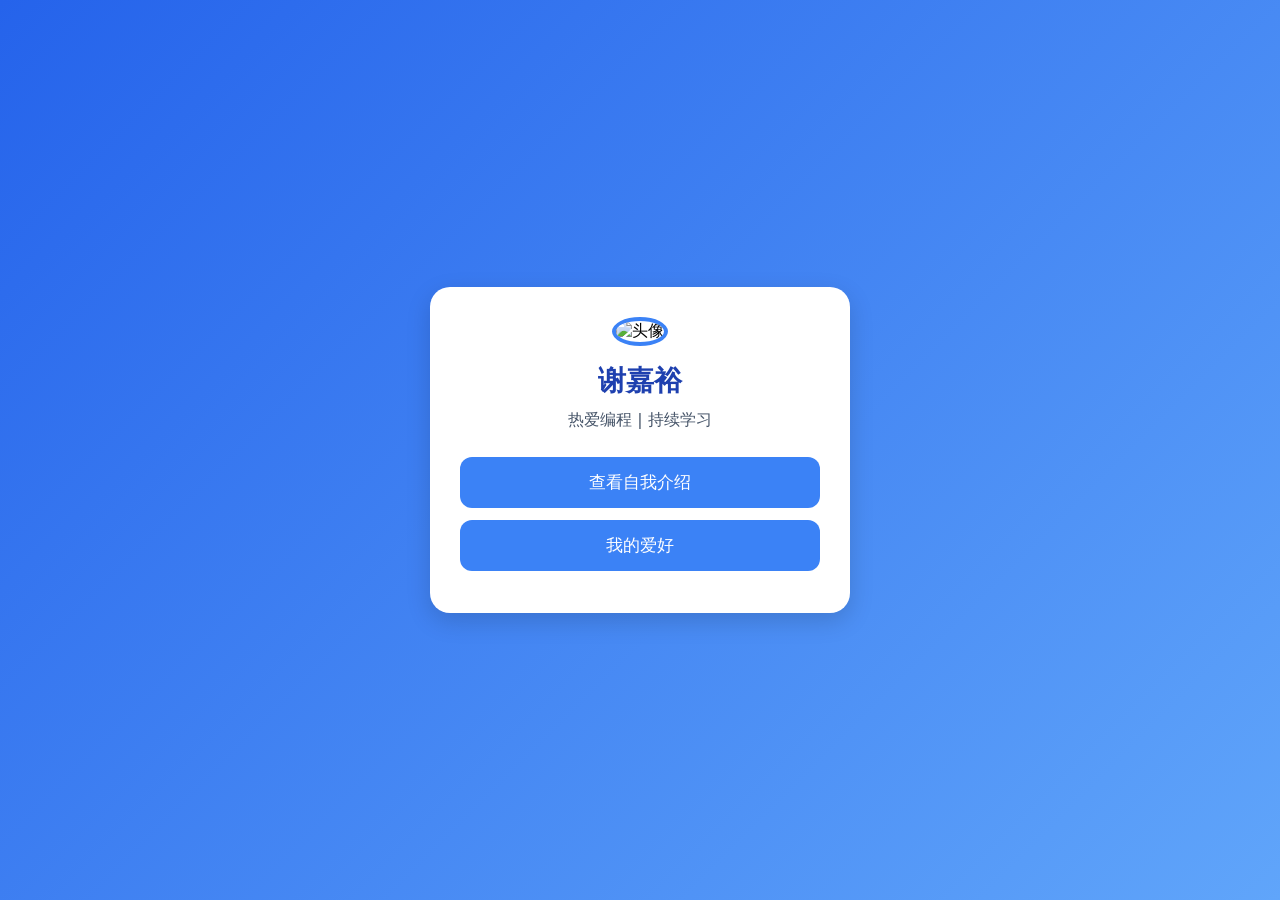
==== index.html @ 0df40754 "Update index.html" ====
<!DOCTYPE html>
<html lang="zh-CN">
<head>
    <meta charset="UTF-8">
    <meta name="viewport" content="width=device-width, initial-scale=1.0">
    <title>谢嘉裕的主页</title>
    <style>
        *{margin:0;padding:0;box-sizing:border-box;font-family:system-ui;}
        body{
            background: linear-gradient(135deg, #2563eb, #60a5fa);
            min-height:100vh;
            display:flex;
            align-items:center;
            justify-content:center;
            padding:20px;
        }
        .card{
            background:#ffffff;
            border-radius:20px;
            padding:30px;
            text-align:center;
            box-shadow:0 8px 24px rgba(0,0,0,0.15);
            max-width:420px;
            width:100%;
            /* 淡入动画 */
            animation: fadeIn 0.8s ease-in-out;
        }
        @keyframes fadeIn {
            from {opacity:0; transform: translateY(15px);}
            to {opacity:1; transform: translateY(0);}
        }
        .avatar{
            width:140px;
            height:140px;
            border-radius:50%;
            object-fit:cover;
            border:4px solid #3b82f6;
            margin-bottom:16px;
        }
        h1{color:#1e40af;margin-bottom:10px;font-size:28px;}
        p{color:#475569;margin-bottom:26px;font-size:16px;}
        .btn{
            display:block;
            text-decoration:none;
            background:#3b82f6;
            color:white;
            padding:14px;
            border-radius:12px;
            margin:12px 0;
            font-size:17px;
            transition:0.2s;
        }
        .btn:hover{background:#1d4ed8;transform:scale(1.03);}
    </style>
</head>
<body>
    <div class="card">
        <!-- 修改这里，换成你的头像文件名 -->
        <img class="avatar" src="avatar.png" alt="头像">
        <h1>谢嘉裕</h1>
        <p>热爱编程 | 持续学习</p>
        <a href="about.html" class="btn">查看自我介绍</a>
        <a href="hobby.html" class="btn">我的爱好</a>
    </div>
</body>
</html>
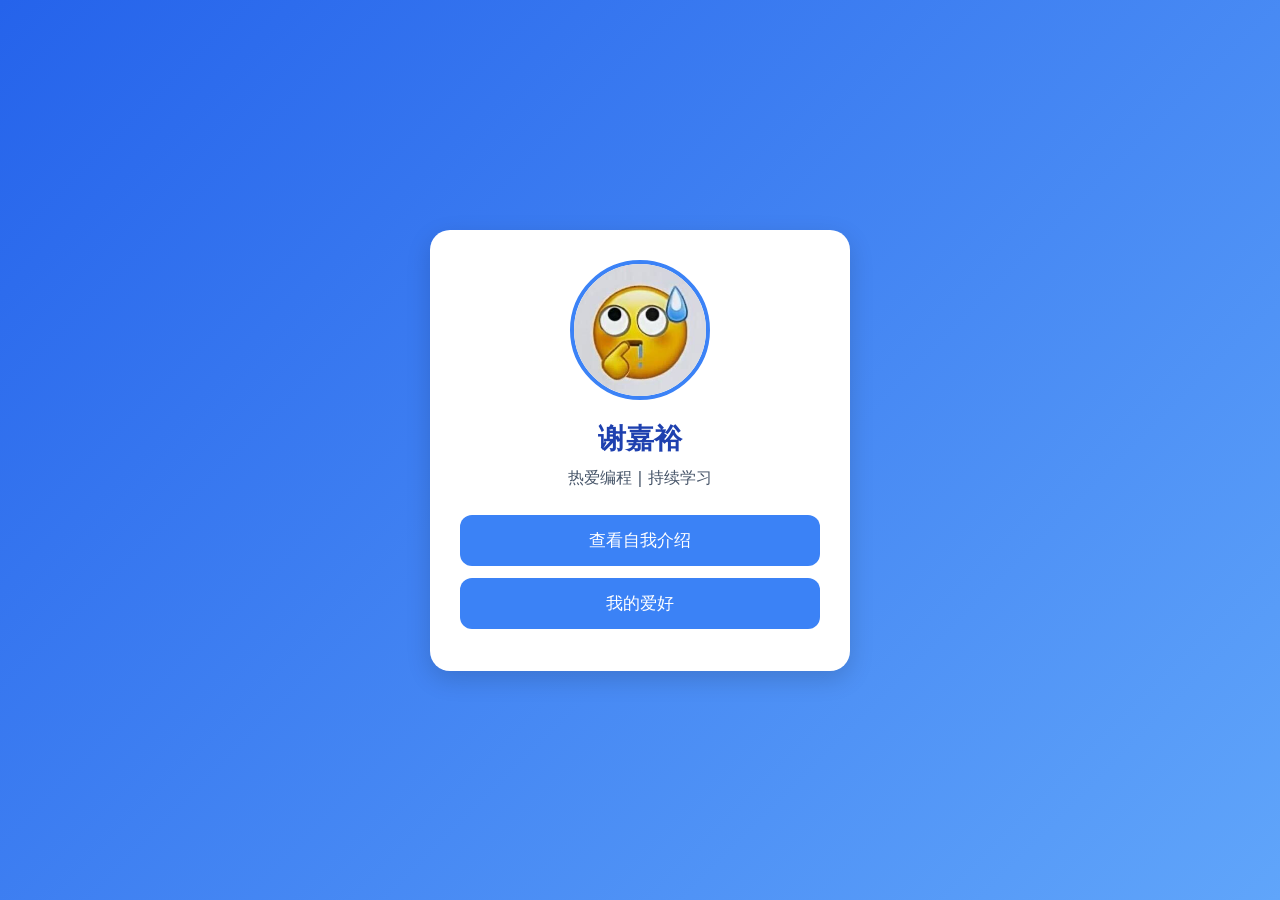
==== commit d31d0751: "Update index.html" ====
--- a/index.html
+++ b/index.html
@@ -56,7 +56,7 @@
 <body>
     <div class="card">
         <!-- 修改这里，换成你的头像文件名 -->
-        <img class="avatar" src="avatar.png" alt="头像">
+        <img class="avatar" src="avatar.jpg" alt="头像">
         <h1>谢嘉裕</h1>
         <p>热爱编程 | 持续学习</p>
         <a href="about.html" class="btn">查看自我介绍</a>
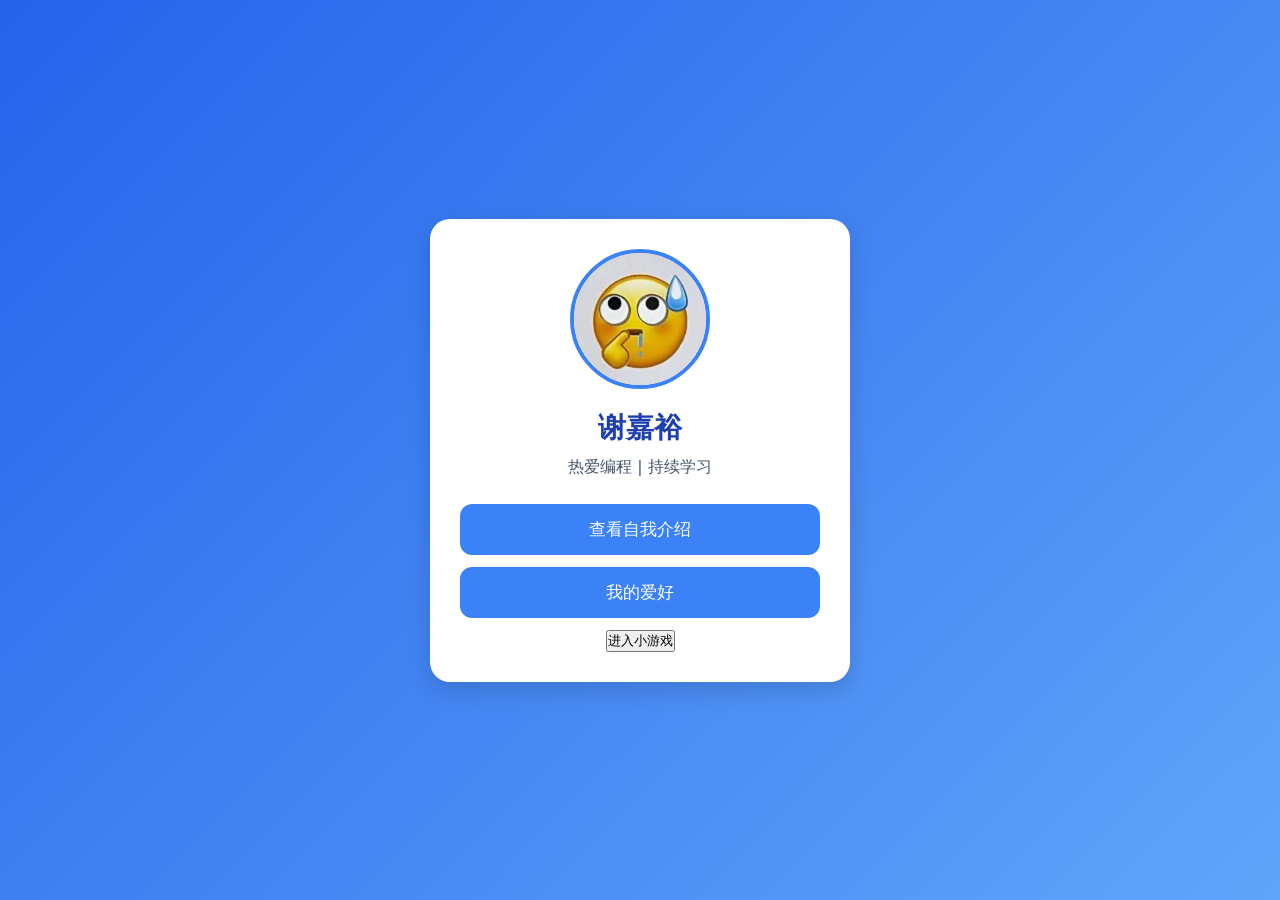
==== commit 6d2ce04c: "Update index.html" ====
--- a/index.html
+++ b/index.html
@@ -61,6 +61,9 @@
         <p>热爱编程 | 持续学习</p>
         <a href="about.html" class="btn">查看自我介绍</a>
         <a href="hobby.html" class="btn">我的爱好</a>
+        <a href="https://XJY2014.github.io/game/">
+  <button>进入小游戏</button>
+</a>
     </div>
 </body>
 </html>
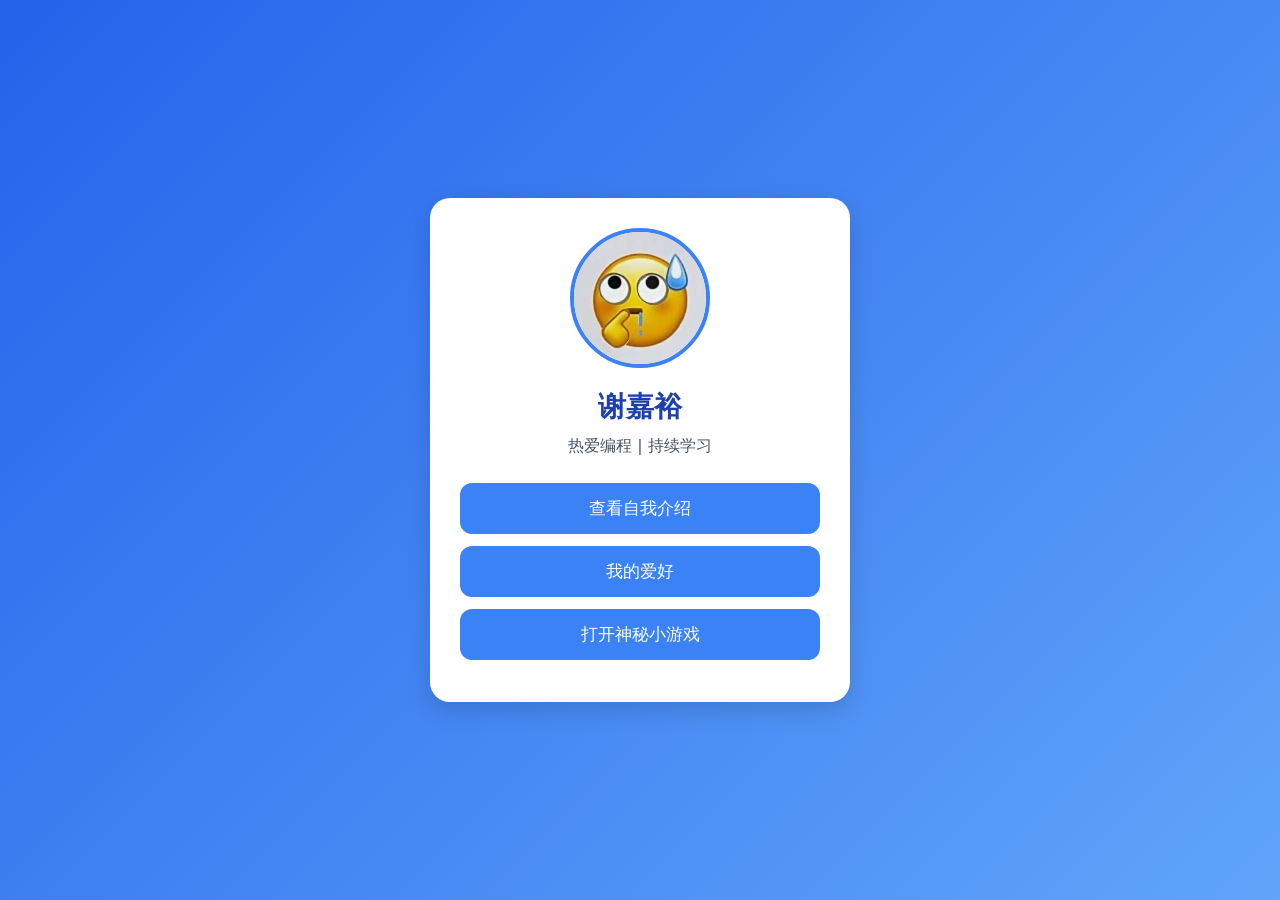
==== commit dfc3e564: "Update index.html" ====
--- a/index.html
+++ b/index.html
@@ -61,9 +61,7 @@
         <p>热爱编程 | 持续学习</p>
         <a href="about.html" class="btn">查看自我介绍</a>
         <a href="hobby.html" class="btn">我的爱好</a>
-        <a href="https://XJY2014.github.io/game/">
-  <button>进入小游戏</button>
-</a>
+        <a href="https://XJY2014.github.io/game/" class="btn">打开神秘小游戏</a>
     </div>
 </body>
 </html>
